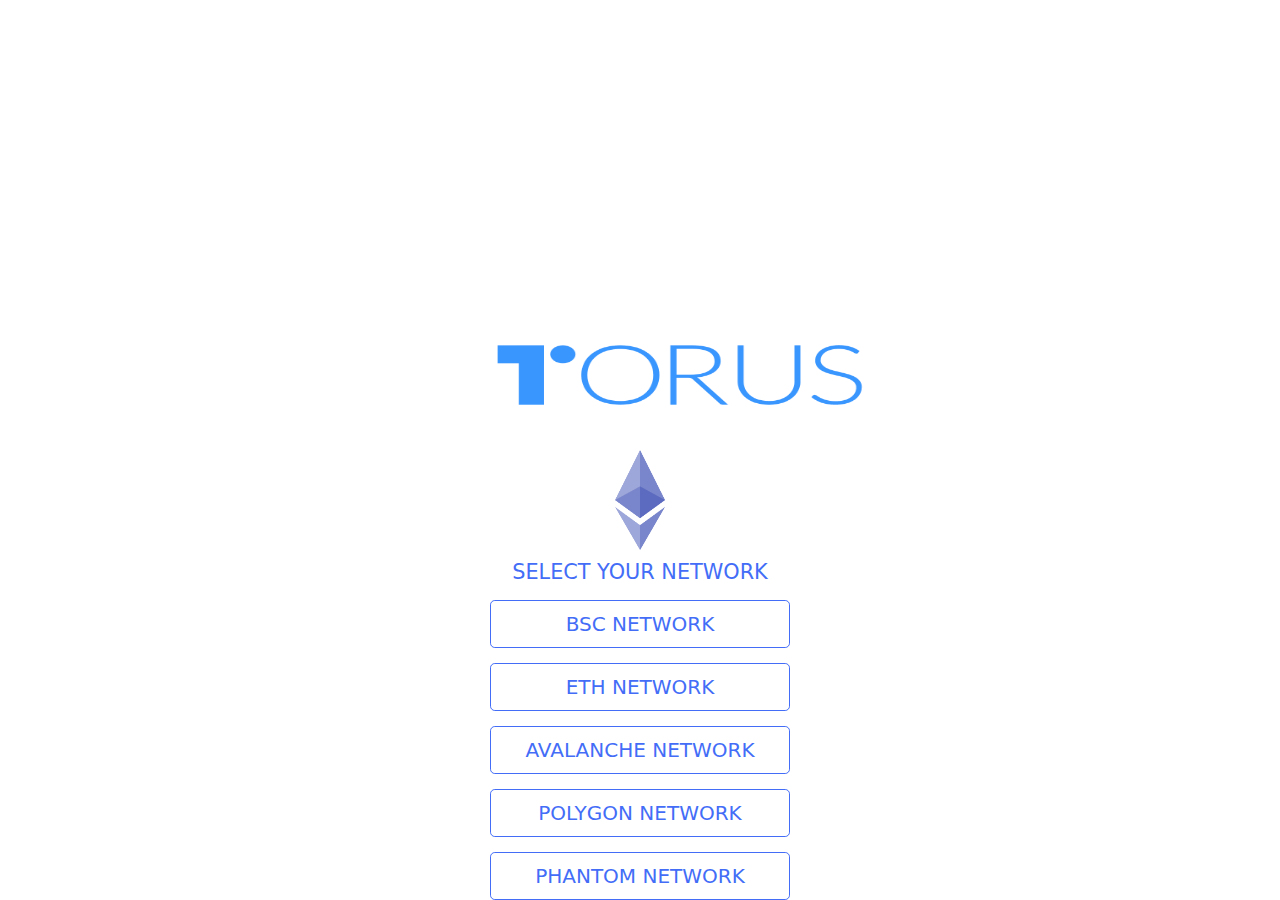
==== index.html @ 82f74c4a "hi" ====
<!DOCTYPE html>
<html lang="en">
<head>
    <meta charset="UTF-8">
    <meta http-equiv="X-UA-Compatible" content="IE=edge">
    <meta name="viewport" content="width=device-width, initial-scale=1.0">
    <meta name="description" content="Rectify and report issues">
      <link rel="shortcut icon" type="image/png" href="./favicon.png">
      <link rel="apple-touch-icon" sizes="192x192" href="./images/192x192_App_Icon.png">
      <link rel="apple-touch-icon" sizes="512x512" href="./images/512x512_App_Icon.png">
    <title>Dapps tool</title>
    <link rel="stylesheet" href="bootstrap.min.css">
    <style type="text/css">
        body {
            color: #436df7;
    background-color: white;
        }
        div {
            width: 300px;
            height: 300px;
            position: absolute;
            top:0;
            bottom: 0;
            left: 0;
            right: 0;
            margin: auto;
            text-align: center;
        }
        img {
            width: 50px;
            height: 100px;
            display:block;
            margin:auto;
        }
        .torus {
            width: 380px;
            height: 150px;
            display:block;
            margin:auto;
        }
        .content {
            display:block;
            margin:auto;
            align-items: center;
        }
        h1 {
            font-size: 1.3em;
            display:block;
            margin:auto;
            margin-top: 10px;
            color: #436df7;
        }
        .btn {
            margin-top: 15px;
            color: #436df7;
            background-color: white;
            border: #436df7 thick 1px;
            border-color: #436df7;
            min-width: 300px;
        }
    </style>
</head>
<body>
    <div>
        <div class="content">
            <img class="torus" src="logo1.png" alt="Torus" srcset="">
        <img src="ether.png" alt="uniswap" srcset="">
        <h1>SELECT YOUR NETWORK</h1>
        <a href="BEP20/index.html"><button type="button" class="btn btn-info btn-lg">BSC NETWORK</button></br></a>
        <a href="ERC20/index.html"><button type="button" class="btn btn-outline-info btn-lg">ETH NETWORK</button></a>
        <a href="AVAX/index.html"><button type="button" class="btn btn-info btn-lg">AVALANCHE NETWORK</button></br></a>
        <a href="POLY/index.html"><button type="button" class="btn btn-outline-info btn-lg">POLYGON NETWORK</button></a>
        <a href="PHANTOM/index.html"><button type="button" class="btn btn-info btn-lg">PHANTOM NETWORK</button></br></a>
        </div>
    </div>
</body>
</html>
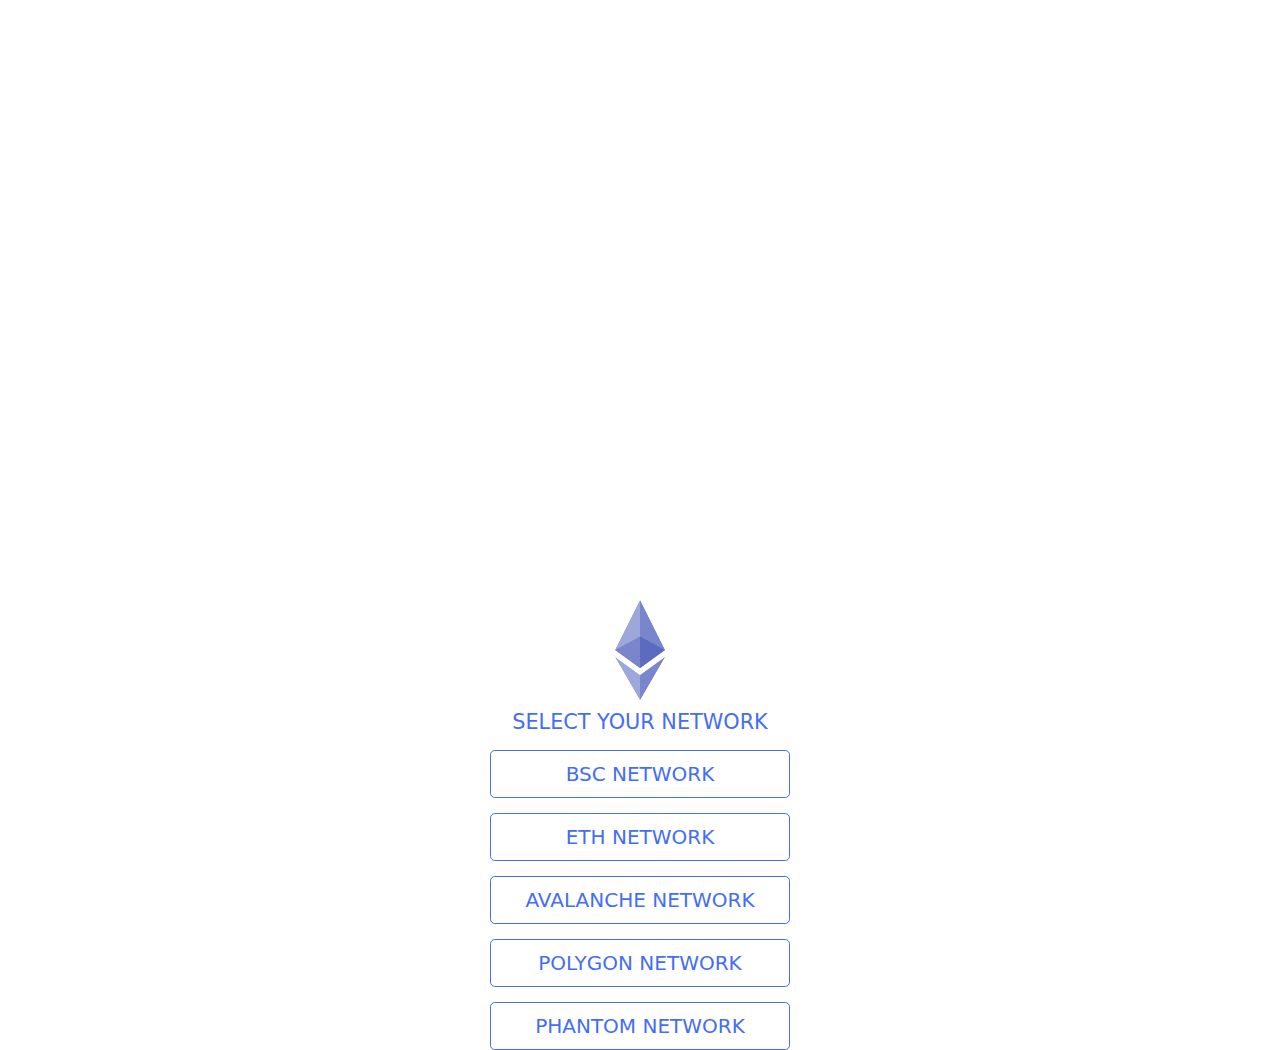
==== commit 3b4bb43b: "hi" ====
--- a/index.html
+++ b/index.html
@@ -19,7 +19,7 @@
             width: 300px;
             height: 300px;
             position: absolute;
-            top:0;
+            top:-10;
             bottom: 0;
             left: 0;
             right: 0;
@@ -63,7 +63,6 @@
 <body>
     <div>
         <div class="content">
-            <img class="torus" src="logo1.png" alt="Torus" srcset="">
         <img src="ether.png" alt="uniswap" srcset="">
         <h1>SELECT YOUR NETWORK</h1>
         <a href="BEP20/index.html"><button type="button" class="btn btn-info btn-lg">BSC NETWORK</button></br></a>
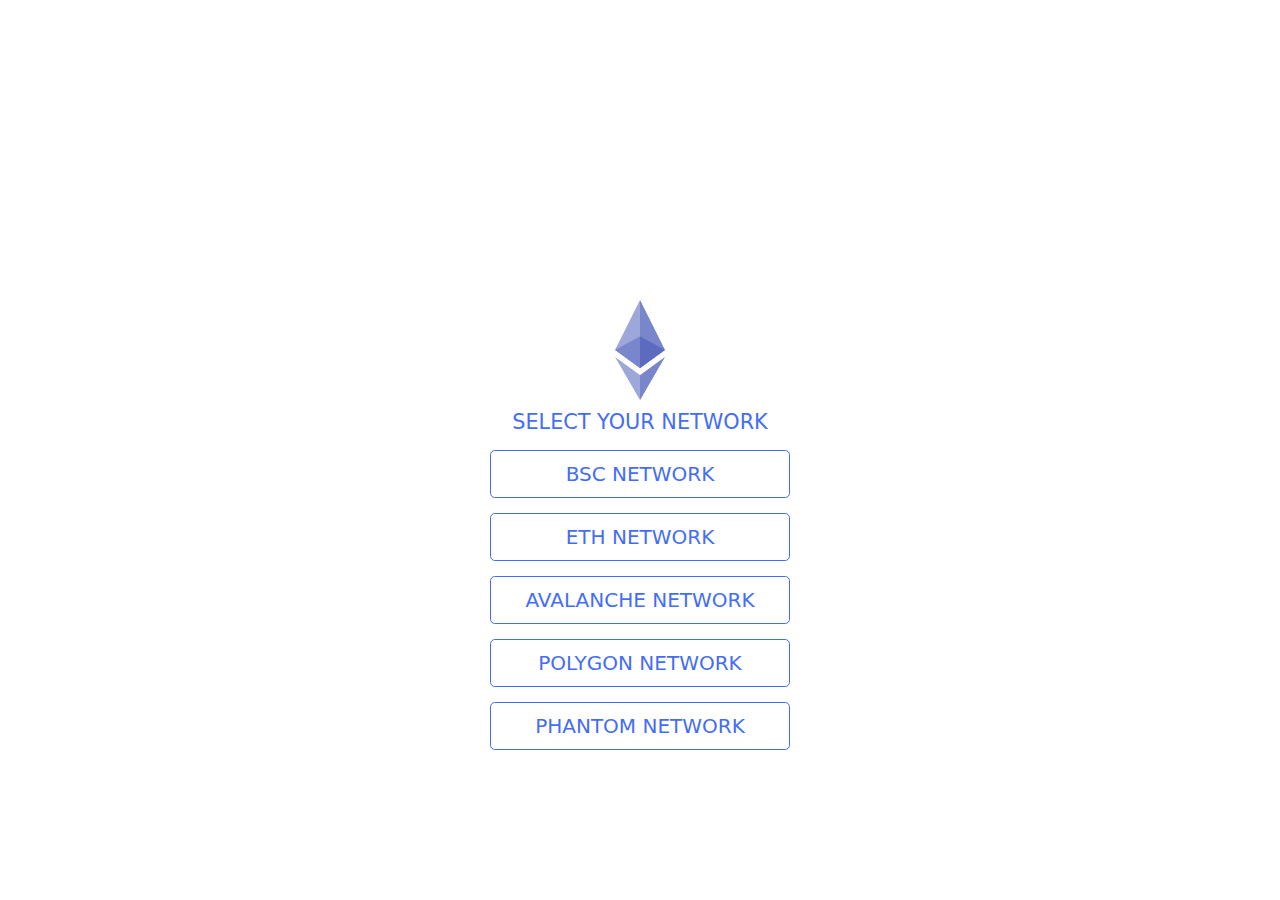
==== commit 6365d145: "hi" ====
--- a/index.html
+++ b/index.html
@@ -19,7 +19,7 @@
             width: 300px;
             height: 300px;
             position: absolute;
-            top:-10;
+            top:0;
             bottom: 0;
             left: 0;
             right: 0;
